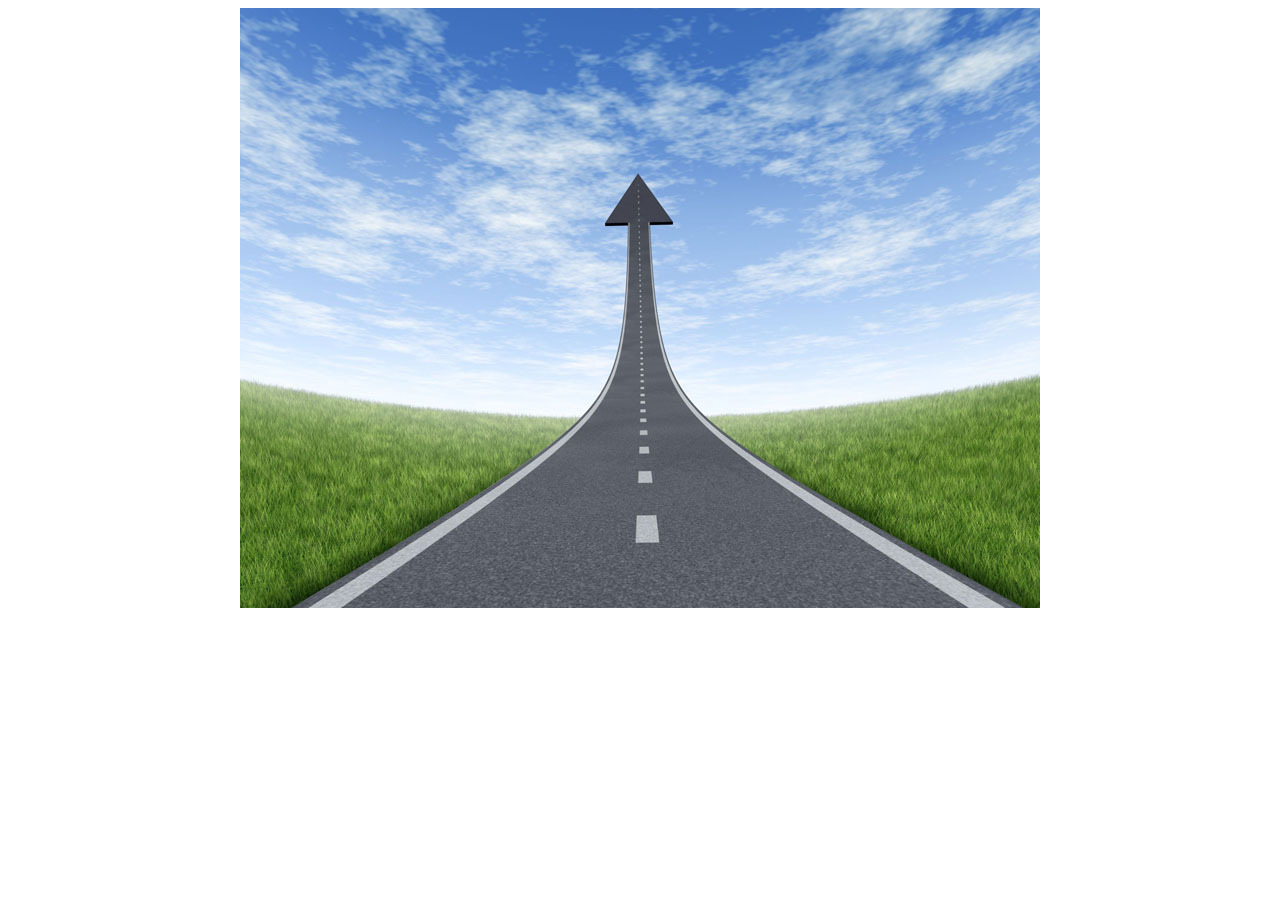
==== practicas/p02/index.html @ f914326d "Se agregó la imagen y estructura básica al index" ====
<!DOCTYPE html>
<html lang="en">
<head>
    <meta charset="UTF-8">
    <title>Educación Financiera</title>

</head>
<body>

    <div style="text-align: center">
        <img src="./img/camino.jpg" alt="leyenda">
    </div>

</body>
</html>
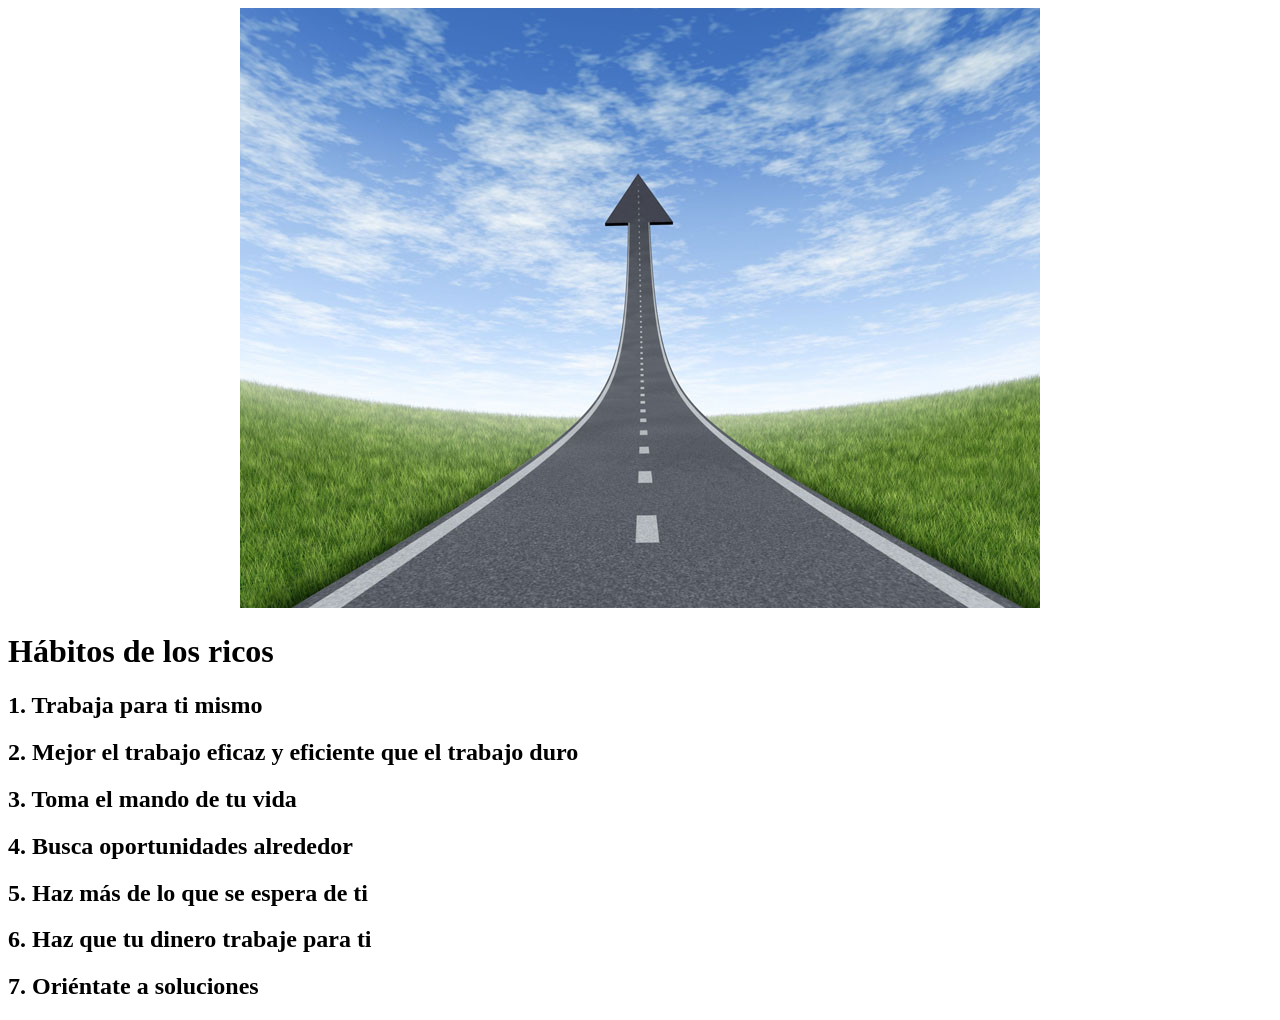
==== commit 27c3fd35: "Se agregaron el título y los 7 subtítulos" ====
--- a/practicas/p02/index.html
+++ b/practicas/p02/index.html
@@ -11,5 +11,21 @@
         <img src="./img/camino.jpg" alt="leyenda">
     </div>
 
+    <h1>Hábitos de los ricos</h1>
+
+    <h2>1. Trabaja para ti mismo</h2>
+
+    <h2>2. Mejor el trabajo eficaz y eficiente que el trabajo duro</h2>
+
+    <h2>3. Toma el mando de tu vida</h2>
+
+    <h2>4. Busca oportunidades alrededor</h2>
+
+    <h2>5. Haz más de lo que se espera de ti</h2>
+
+    <h2>6. Haz que tu dinero trabaje para ti</h2>
+
+    <h2>7. Oriéntate a soluciones</h2>
+
 </body>
 </html>
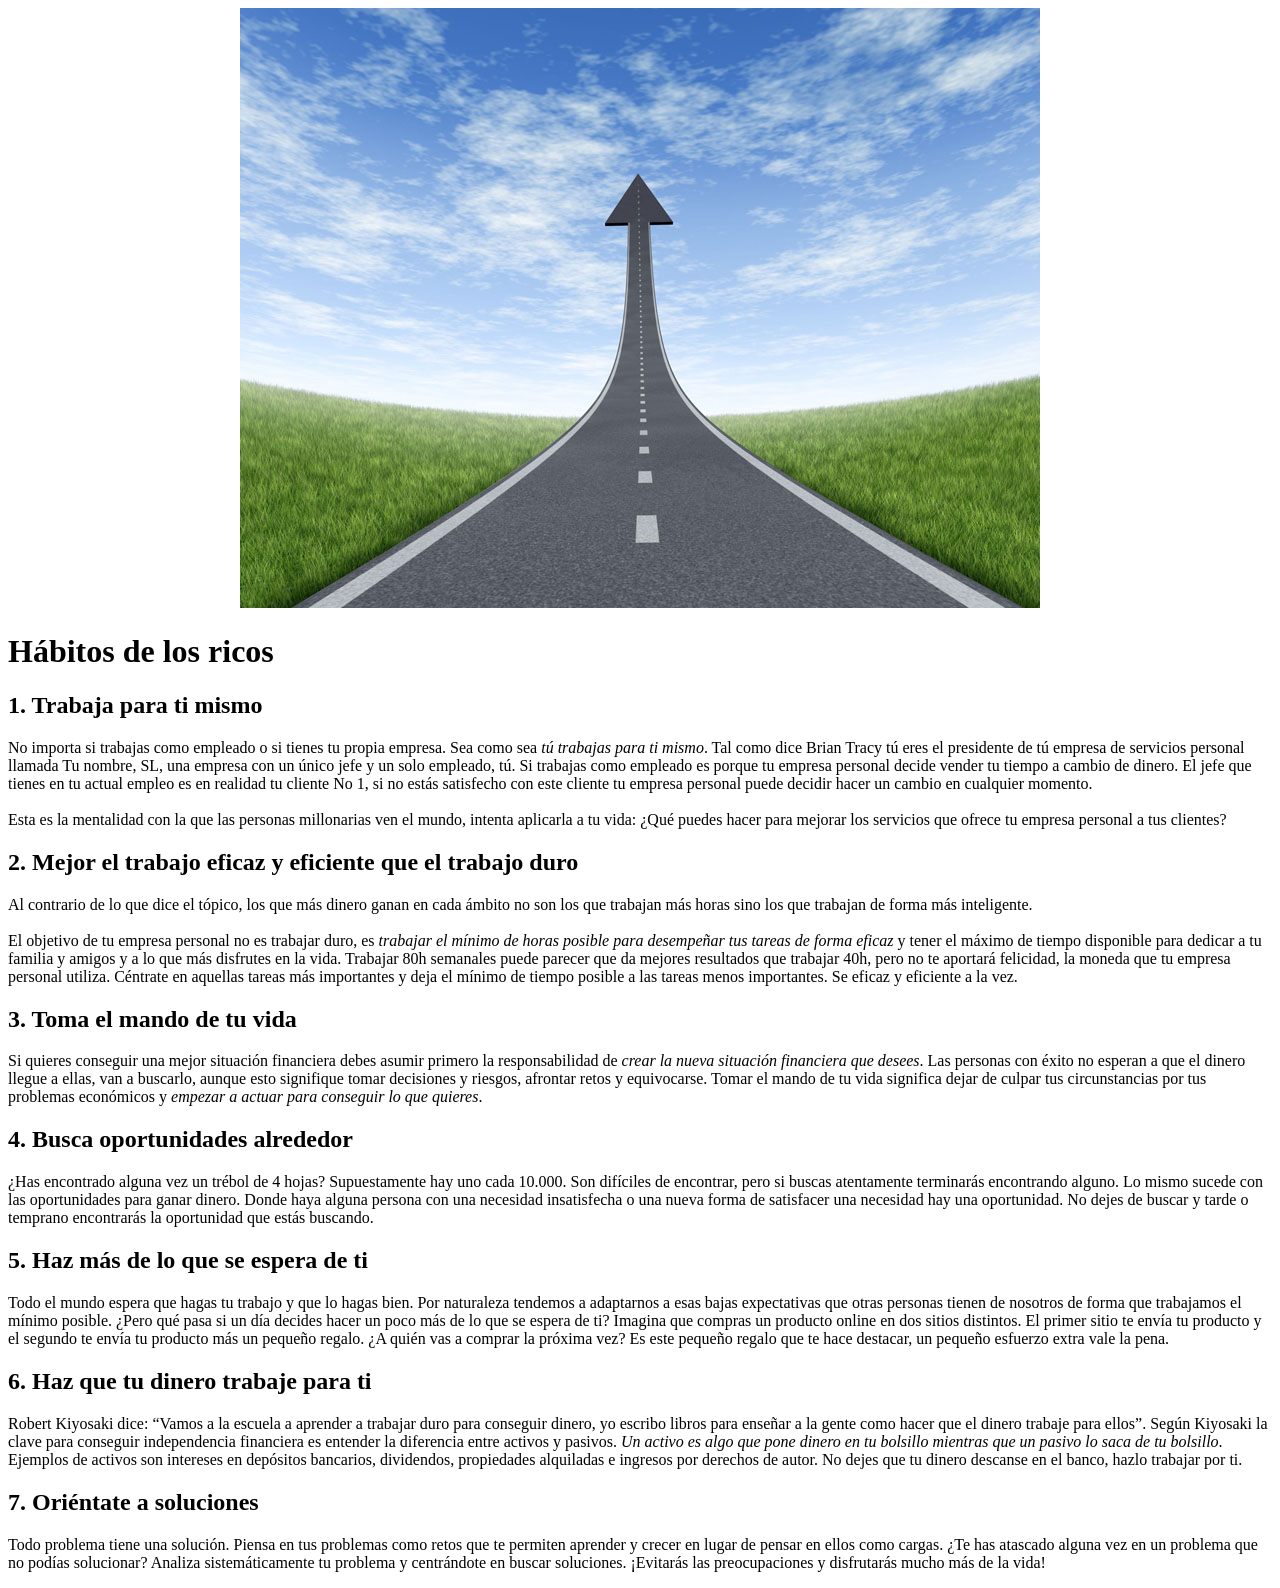
==== commit 41fe998f: "Se agregó la información a cada subtítulo" ====
--- a/practicas/p02/index.html
+++ b/practicas/p02/index.html
@@ -15,17 +15,100 @@
 
     <h2>1. Trabaja para ti mismo</h2>
 
+    <p>No importa si trabajas como empleado o si tienes tu propia
+        empresa. Sea como sea <em>tú trabajas para ti mismo</em>. Tal como
+        dice Brian Tracy tú eres el presidente de tú empresa de
+        servicios personal llamada Tu nombre, SL, una empresa con
+        un único jefe y un solo empleado, tú. Si trabajas como
+        empleado es porque tu empresa personal decide vender tu
+        tiempo a cambio de dinero. El jefe que tienes en tu actual
+        empleo es en realidad tu cliente No 1, si no estás
+        satisfecho con este cliente tu empresa personal puede
+        decidir hacer un cambio en cualquier momento.
+        <br><br>
+        Esta es la mentalidad con la que las personas millonarias
+        ven el mundo, intenta aplicarla a tu vida: ¿Qué puedes
+        hacer para mejorar los servicios que ofrece tu empresa
+        personal a tus clientes?</p>
+
     <h2>2. Mejor el trabajo eficaz y eficiente que el trabajo duro</h2>
+
+    <p>Al contrario de lo que dice el tópico, los que más dinero
+        ganan en cada ámbito no son los que trabajan más horas
+        sino los que trabajan de forma más inteligente.
+        <br><br>
+        El objetivo de tu empresa personal no es trabajar duro,
+        es <em>trabajar el mínimo de horas posible para desempeñar
+        tus tareas de forma eficaz</em> y tener el máximo de tiempo
+        disponible para dedicar a tu familia y amigos y a lo que
+        más disfrutes en la vida. Trabajar 80h semanales puede
+        parecer que da mejores resultados que trabajar 40h, pero
+        no te aportará felicidad, la moneda que tu empresa
+        personal utiliza. Céntrate en aquellas tareas más
+        importantes y deja el mínimo de tiempo posible a las
+        tareas menos importantes. Se eficaz y eficiente a la vez.</p>
 
     <h2>3. Toma el mando de tu vida</h2>
 
+    <p>Si quieres conseguir una mejor situación financiera debes
+        asumir primero la responsabilidad de <em>crear la nueva
+        situación financiera que desees</em>. Las personas con éxito
+        no esperan a que el dinero llegue a ellas, van a buscarlo,
+        aunque esto signifique tomar decisiones y riesgos,
+        afrontar retos y equivocarse. Tomar el mando de tu vida
+        significa dejar de culpar tus circunstancias por tus
+        problemas económicos y <em>empezar a actuar para conseguir lo
+        que quieres</em>.</p>
+
     <h2>4. Busca oportunidades alrededor</h2>
+
+    <p>¿Has encontrado alguna vez un trébol de 4 hojas?
+        Supuestamente hay uno cada 10.000. Son difíciles de
+        encontrar, pero si buscas atentamente terminarás
+        encontrando alguno. Lo mismo sucede con las oportunidades
+        para ganar dinero. Donde haya alguna persona con una
+        necesidad insatisfecha o una nueva forma de satisfacer
+        una necesidad hay una oportunidad. No dejes de buscar y
+        tarde o temprano encontrarás la oportunidad que estás
+        buscando.</p>
 
     <h2>5. Haz más de lo que se espera de ti</h2>
 
+    <p>Todo el mundo espera que hagas tu trabajo y que lo hagas
+        bien. Por naturaleza tendemos a adaptarnos a esas bajas
+        expectativas que otras personas tienen de nosotros de
+        forma que trabajamos el mínimo posible. ¿Pero qué pasa si
+        un día decides hacer un poco más de lo que se espera de
+        ti? Imagina que compras un producto online en dos sitios
+        distintos. El primer sitio te envía tu producto y el
+        segundo te envía tu producto más un pequeño regalo. ¿A
+        quién vas a comprar la próxima vez? Es este pequeño regalo
+        que te hace destacar, un pequeño esfuerzo extra vale la
+        pena.</p>
+
     <h2>6. Haz que tu dinero trabaje para ti</h2>
+
+    <p>Robert Kiyosaki dice: “Vamos a la escuela a aprender a
+        trabajar duro para conseguir dinero, yo escribo libros
+        para enseñar a la gente como hacer que el dinero trabaje
+        para ellos”. Según Kiyosaki la clave para conseguir
+        independencia financiera es entender la diferencia entre
+        activos y pasivos. <em>Un activo es algo que pone dinero en
+        tu bolsillo mientras que un pasivo lo saca de tu bolsillo</em>.
+        Ejemplos de activos son intereses en depósitos bancarios,
+        dividendos, propiedades alquiladas e ingresos por
+        derechos de autor. No dejes que tu dinero descanse en el
+        banco, hazlo trabajar por ti.</p>
 
     <h2>7. Oriéntate a soluciones</h2>
 
+    <p>Todo problema tiene una solución. Piensa en tus problemas
+        como retos que te permiten aprender y crecer en lugar de
+        pensar en ellos como cargas. ¿Te has atascado alguna vez
+        en un problema que no podías solucionar? Analiza
+        sistemáticamente tu problema y centrándote en buscar
+        soluciones. ¡Evitarás las preocupaciones y disfrutarás
+        mucho más de la vida!</p>
+
 </body>
 </html>
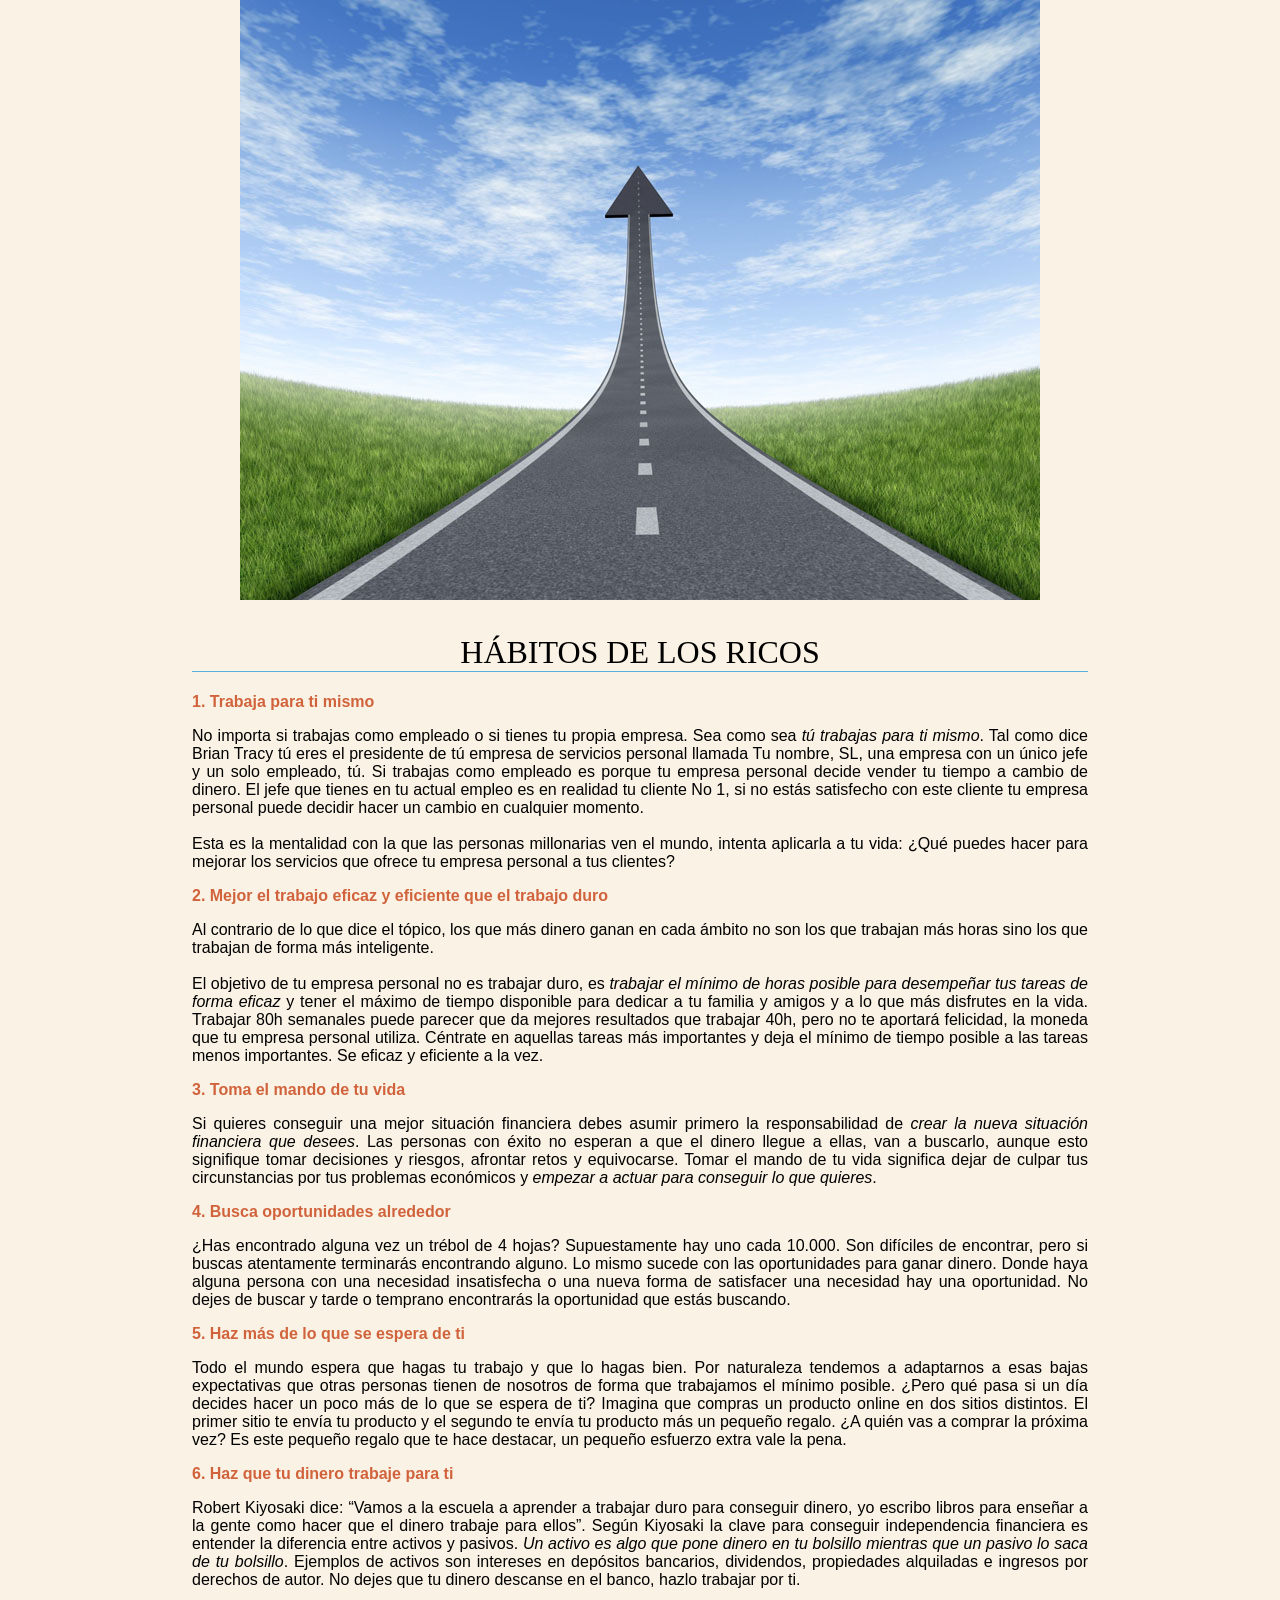
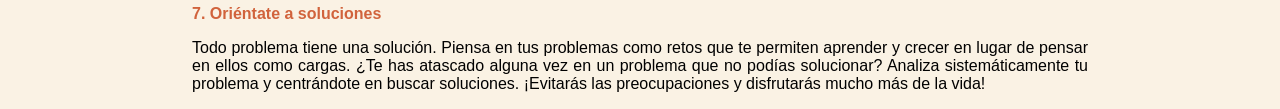
==== commit 90d613c9: "Se le agregó un estilo al index" ====
--- a/practicas/p02/index.html
+++ b/practicas/p02/index.html
@@ -3,6 +3,29 @@
 <head>
     <meta charset="UTF-8">
     <title>Educación Financiera</title>
+    <style>
+        body {
+                background-color: #faf2e4;
+                margin: 0 15%;
+                font-family: sans-serif;
+        }
+
+        h1 {
+            text-align: center;
+            font-family: serif;
+            font-weight: normal;
+            text-transform: uppercase;
+            border-bottom: 1px solid #57b1dc;
+            margin-top: 30px;
+        }
+        h2 {
+            color: #d1633c;
+            font-size: 1em;
+        }
+        p {
+            text-align: justify;
+        }
+    </style>
 
 </head>
 <body>
